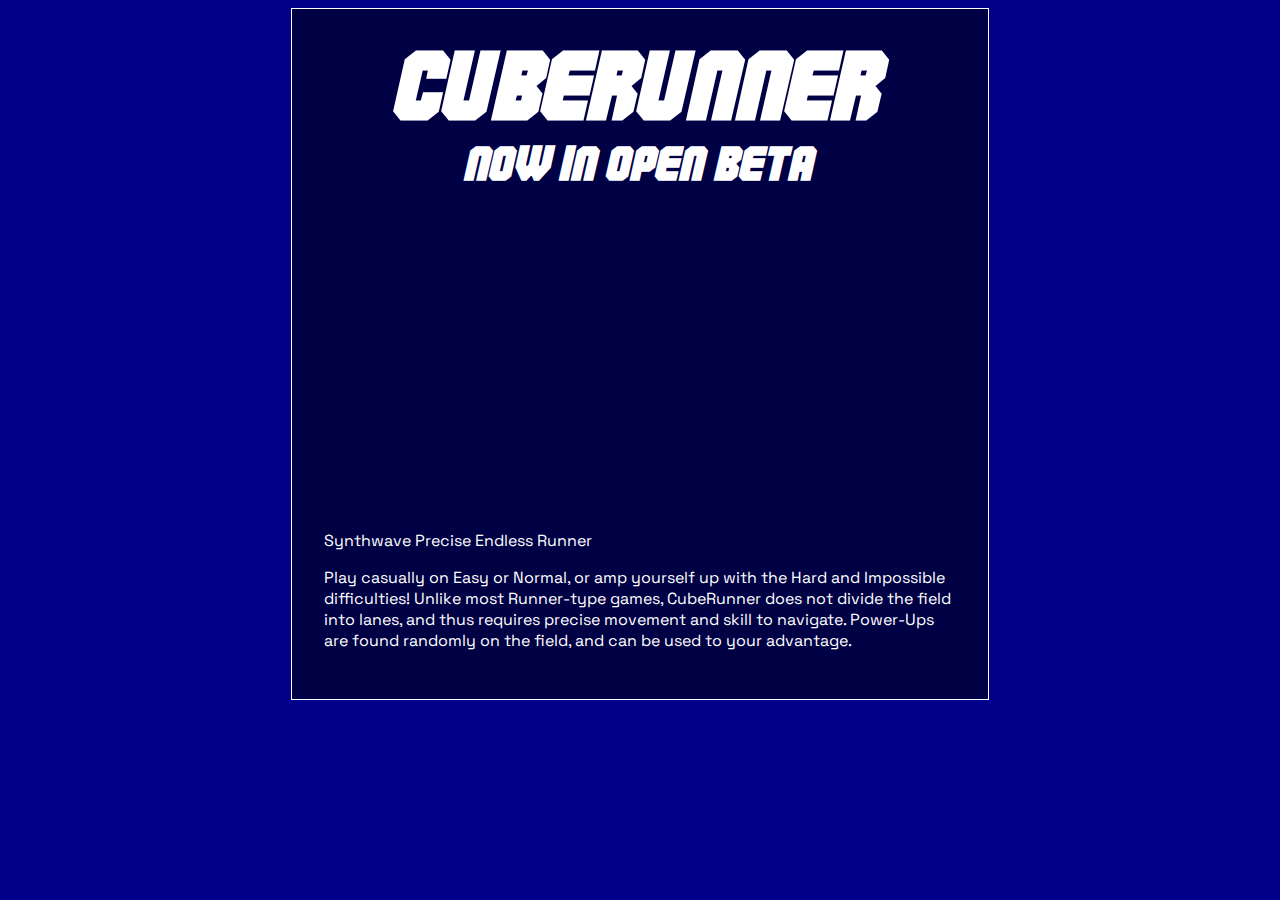
==== index.html @ 148da911 "Adding main page and some styling" ====
<!DOCTYPE html>
<html lang="en">
<head>
    <meta charset="UTF-8">
    <meta name="viewport" content="width=device-width, initial-scale=1.0">
    <link rel="preconnect" href="https://fonts.gstatic.com">
    <link href="https://fonts.googleapis.com/css2?family=Space+Grotesk&display=swap" rel="stylesheet">
    <link rel="stylesheet" href="style.css">
    <title>CubeRunner</title>
</head>
<body>
    <main>
        <h1 style="text-align: center;">CubeRunner</h1>
        <h2 style="text-align: center;">Now in Open Beta</h2>

        <!-- TODO: Add Nav Bar -->

        <!-- YouTube Trailer -->
        <iframe width="560" height="315" src="https://www.youtube-nocookie.com/embed/aUKHalSldb8" frameborder="0" allow="accelerometer; autoplay; clipboard-write; encrypted-media; gyroscope; picture-in-picture" allowfullscreen></iframe>

        <!-- Short Description -->
        <p>Synthwave Precise Endless Runner</p>

        <!-- Long Description -->
        <p>Play casually on Easy or Normal, or amp yourself up with the Hard and Impossible difficulties! Unlike most Runner-type games, CubeRunner does not divide the field into lanes, and thus requires precise movement and skill to navigate. Power-Ups are found randomly on the field, and can be used to your advantage.</p>
    
    <!-- TODO: Add download links -->

    </main>
</body>
</html>
---- style.css ----
@font-face {
    font-family: 'MyWebFont';
    src: url('fonts/commando.woff2') format('woff2'),
         url('fonts/commando.woff') format('woff'),
         url('fonts/commando.ttf') format('truetype');
}

body {
    background-color: darkblue;
    color: white;
    font-family: 'Space Grotesk', sans-serif;
}

main {
    padding: 2em;
    margin: auto;
    width: 50%;
    border: 0.1em white solid;
    background-color: rgba(0, 0, 0, 0.5);
}

h1, h2, h3, h4, h5, h6 {
    font-family: 'MyWebFont', sans-serif;
    margin-top: 0.1em;
    margin-bottom: 0.1em;
}

h1 {font-size: 6em;}
h2 {font-size: 3em;}
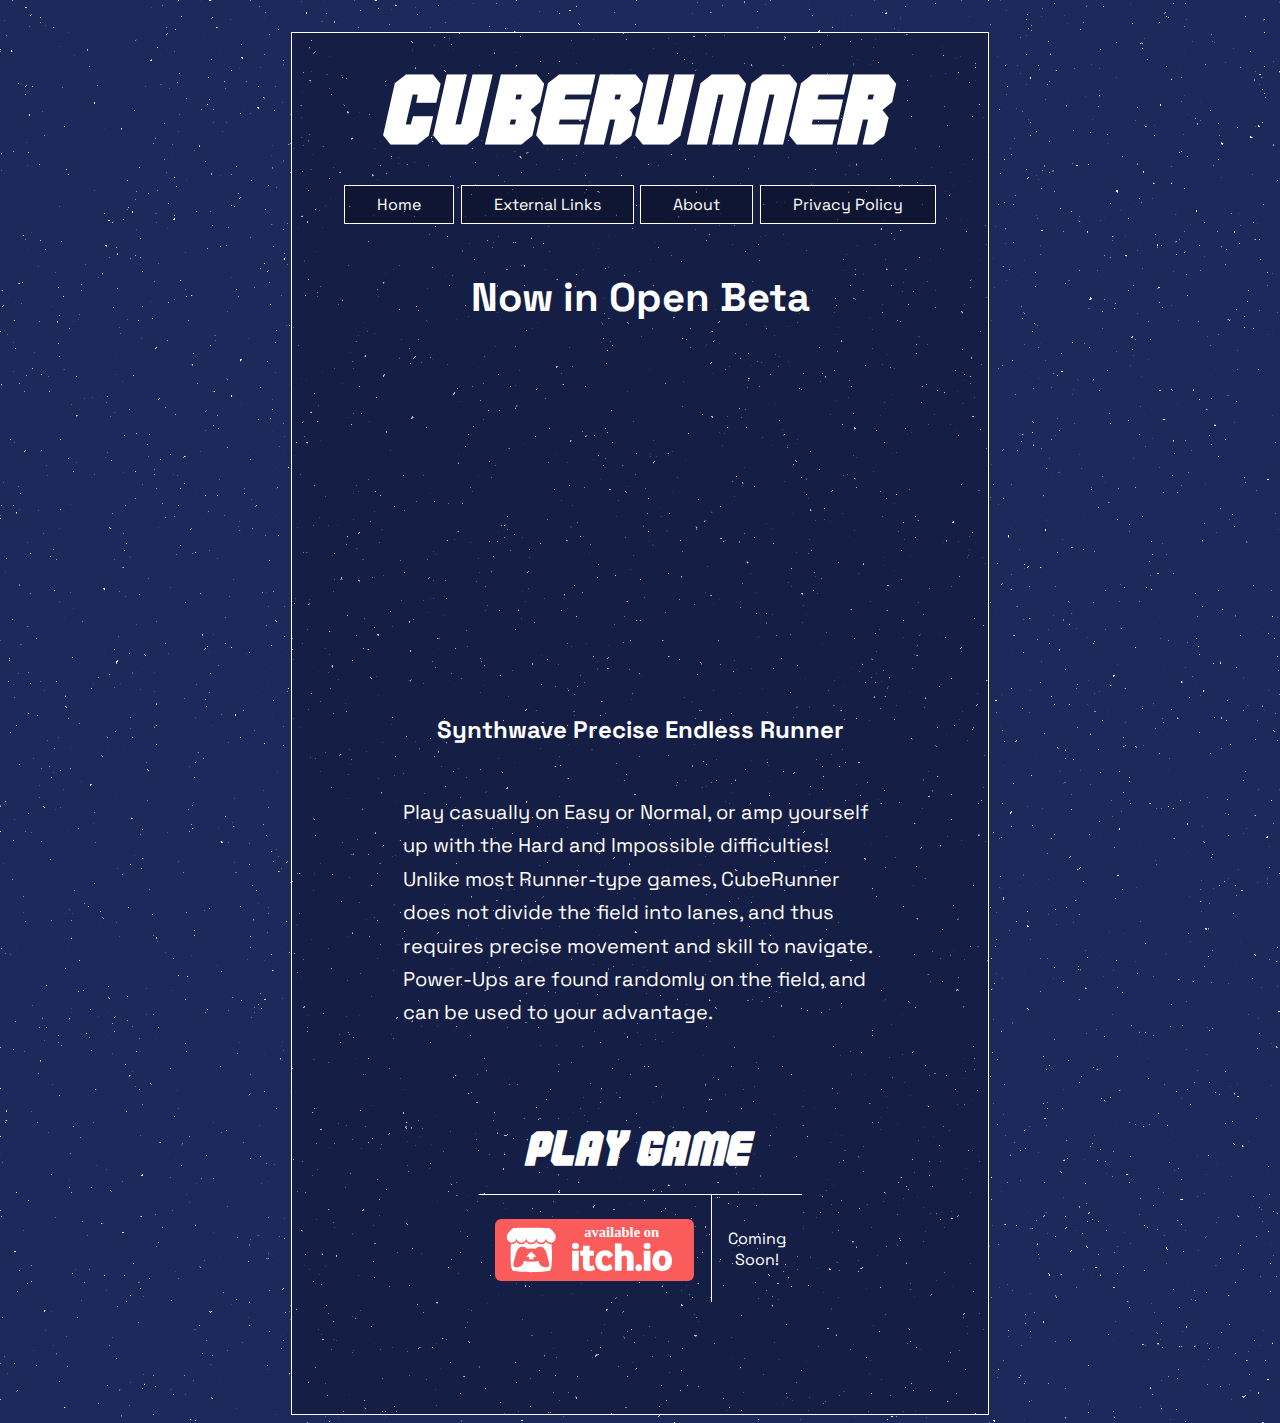
==== commit 3a5e08a4: "Merge pull request #1 from SlappyPotato/dev1" ====
--- a/index.html
+++ b/index.html
@@ -2,30 +2,72 @@
 <html lang="en">
 <head>
     <meta charset="UTF-8">
-    <meta name="viewport" content="width=device-width, initial-scale=1.0">
+    <meta name="viewport" content="width=device-width, initial-scale=1, shrink-to-fit=no">
+    <link rel="stylesheet" href="style.css">
+    <link rel="icon" href="favicon.ico">
+    <title>CubeRunner</title>
+
+    <!-- Google Fonts - Space Grotesk -->
     <link rel="preconnect" href="https://fonts.gstatic.com">
-    <link href="https://fonts.googleapis.com/css2?family=Space+Grotesk&display=swap" rel="stylesheet">
-    <link rel="stylesheet" href="style.css">
-    <title>CubeRunner</title>
+    <link href="https://fonts.googleapis.com/css2?family=Space+Grotesk:wght@400;700&display=swap" rel="stylesheet">
 </head>
 <body>
     <main>
         <h1 style="text-align: center;">CubeRunner</h1>
-        <h2 style="text-align: center;">Now in Open Beta</h2>
 
-        <!-- TODO: Add Nav Bar -->
+        <!-- Nav Bar -->
+        <nav class="navbar">
+            <ul>
+                <li class ="navbutton"><a href="#">Home</a></li>
+                <li class ="navbutton"><a href="links.html">External Links</a></li>
+                <li class ="navbutton"><a href="about.html">About</a></li>
+                <li class ="navbutton"><a href="privacy.html">Privacy Policy</a></li>
+            </ul>
+        </nav>
+        
+        <div class="smallspacer"></div>
+
+        <!-- Open Beta -->
+        <h3 style="text-align: center;">Now in Open Beta</h3>
 
         <!-- YouTube Trailer -->
-        <iframe width="560" height="315" src="https://www.youtube-nocookie.com/embed/aUKHalSldb8" frameborder="0" allow="accelerometer; autoplay; clipboard-write; encrypted-media; gyroscope; picture-in-picture" allowfullscreen></iframe>
+        <div class="ytembed">
+            <iframe width="560" height="315" src="https://www.youtube-nocookie.com/embed/aUKHalSldb8" frameborder="0" allow="accelerometer; autoplay; clipboard-write; encrypted-media; gyroscope; picture-in-picture" allowfullscreen></iframe>
+        </div>
+        
 
         <!-- Short Description -->
-        <p>Synthwave Precise Endless Runner</p>
+        <h5 style="text-align: center;padding-bottom: 2em;">Synthwave Precise Endless Runner</h5>
 
         <!-- Long Description -->
-        <p>Play casually on Easy or Normal, or amp yourself up with the Hard and Impossible difficulties! Unlike most Runner-type games, CubeRunner does not divide the field into lanes, and thus requires precise movement and skill to navigate. Power-Ups are found randomly on the field, and can be used to your advantage.</p>
-    
-    <!-- TODO: Add download links -->
+        <p class= "description">
+            Play casually on Easy or Normal, or amp yourself up with the Hard and Impossible difficulties!<br>
+            Unlike most Runner-type games, CubeRunner does not divide the field into lanes, and thus requires precise movement and skill to navigate.<br>
+            Power-Ups are found randomly on the field, and can be used to your advantage.
+        </p>
+        
+        <div class="spacer"></div>
 
+        <!-- Play Game Table -->
+        <table id="playgame">
+            <tr id="topcell">
+                <th colspan="2">
+                    <h2>Play Game</h2>
+                </th>
+            </tr>
+            <tr>
+                <td id="leftcell">
+                    <a href="https://poorgrammer.itch.io/cuberunner">
+                        <img class="badge" src="images/itch-badge.svg" alt="itch.io Page" />
+                    </a>
+                </td>
+                <td>
+                    <p>Coming Soon!</p>
+                </td>
+            </tr>
+        </table>
+
+        <div class="spacer"></div>
     </main>
 </body>
 </html>--- a/style.css
+++ b/style.css
@@ -1,29 +1,192 @@
+/* === === === === === === Scaling === === === === === === */
+
+/* Extra small devices (phones, 600px and down) */
+@media only screen and (max-width: 600px) {
+    body{font-size: 10%;}
+
+    :root {
+        --main-width: 85%;
+        --title-size: 25em;
+    }
+}
+
+/* Small devices (portrait tablets and large phones, 600px and up) */
+@media only screen and (min-width: 600px) {
+    body{font-size: 25%;}
+
+    :root {
+        --main-width: 80%;
+        --title-size: 20em;
+    }
+}
+
+/* Medium devices (landscape tablets, 768px and up) */
+@media only screen and (min-width: 768px) {
+    body{font-size: 50%;}
+
+    :root {
+        --main-width: 75%;
+        --title-size: 10em;
+    }
+}
+
+/* Large devices (laptops/desktops, 992px and up) */
+@media only screen and (min-width: 992px) {
+    body{font-size: 75%;}
+
+    :root {
+        --main-width: 60%;
+        --title-size: 8em;
+    }
+}
+
+/* Extra large devices (large laptops and desktops, 1200px and up) */
+@media only screen and (min-width: 1200px) {
+    body{font-size: 100%;}
+
+    :root {
+        --main-width: 50%;
+        --title-size: 6em;
+    }
+}
+
+/* === === === === === === Commando Font === === === === === === */
 @font-face {
-    font-family: 'MyWebFont';
+    font-family: 'commando';
     src: url('fonts/commando.woff2') format('woff2'),
          url('fonts/commando.woff') format('woff'),
          url('fonts/commando.ttf') format('truetype');
 }
 
+/* === === === === === === Generic === === === === === === */
+
 body {
-    background-color: darkblue;
+    background-image: url(images/bg.png);
     color: white;
     font-family: 'Space Grotesk', sans-serif;
 }
 
 main {
     padding: 2em;
-    margin: auto;
-    width: 50%;
+    margin: 2em auto auto auto;
+    width: var(--main-width);
     border: 0.1em white solid;
-    background-color: rgba(0, 0, 0, 0.5);
+    background-color: rgba(0, 0, 0, 0.25);
 }
 
-h1, h2, h3, h4, h5, h6 {
-    font-family: 'MyWebFont', sans-serif;
+h1, h2 {
+    font-family: 'commando', sans-serif;
+    letter-spacing: 0.02em;
     margin-top: 0.1em;
     margin-bottom: 0.1em;
 }
 
-h1 {font-size: 6em;}
-h2 {font-size: 3em;}+h1 {font-size: var(--title-size);}
+h2 {font-size: 3em;}
+
+
+h3, h4, h5, h6 {
+    font-family: 'Space Grotesk', sans-serif;
+    font-weight: bold;
+    margin-top: 0.1em;
+    margin-bottom: 0.1em;
+}
+
+h3 {font-size: 2.5em;}
+h4 {font-size: 2em;}
+h5 {font-size: 1.5em;}
+h6 {font-size: 1em;}
+
+a {
+    color: rgb(254, 63, 99);
+}
+
+.spacer {
+    margin: 5em;
+}
+
+.smallspacer {
+    margin: 2.5em;
+}
+
+p.description {
+    max-width: 75%;
+    margin: auto;
+    font-size: 1.25em;
+    line-height: 167.5%;
+}
+
+.ytembed {
+	position:relative;
+	padding-bottom:56.25%;
+	padding-top:30px;
+	height:0;
+	overflow:hidden;
+}
+
+.ytembed iframe, .ytembed object, .ytembed embed {
+	position:absolute;
+	left:12.5%;
+	width:75%;
+	height:75%;
+}
+
+/* === === === === === === Navbar === === === === === === */
+.navbar ul {
+    display: flex;
+    justify-content: center;
+    text-align: center;
+    list-style-type: none;
+    margin: 1em 0 1em;
+    padding: 0.5em 0 0.5em;
+}
+
+.navbutton {
+    display: flex;
+    border: 0.1em white solid;
+    background-color: rgba(0, 0, 0, 0.25);
+    padding: 0.5em 0 0.5em 0;
+    margin-left: 0.2em;
+    margin-right: 0.2em;
+}
+
+.navbutton a {
+    color: white;
+    text-decoration: none;
+    padding: 0 2em 0 2em;
+}
+
+/* === === === === === === Play Game Table === === === === === === */
+#playgame {
+    width: 50%;
+    text-align: center;
+    margin: auto;
+    border-collapse: collapse;
+}
+
+#playgame tr th, td{
+    padding: 1em;
+}
+
+.badge {
+    padding-top: 0.5em;
+    max-width: 12.5em;
+    height: auto;
+}
+
+#topcell {
+    border-bottom: 0.1em white solid;
+}
+
+#leftcell {
+    border-right: 0.1em white solid;
+}
+
+/* === === === === === === External Links === === === === === === */
+.links {
+    font-size: 1.5em;
+    list-style-type: none;
+    margin: 1em 0 1em 2.5em;
+    padding: 0.5em 0 0.5em 1em;
+    border-left: 0.1em white solid;
+}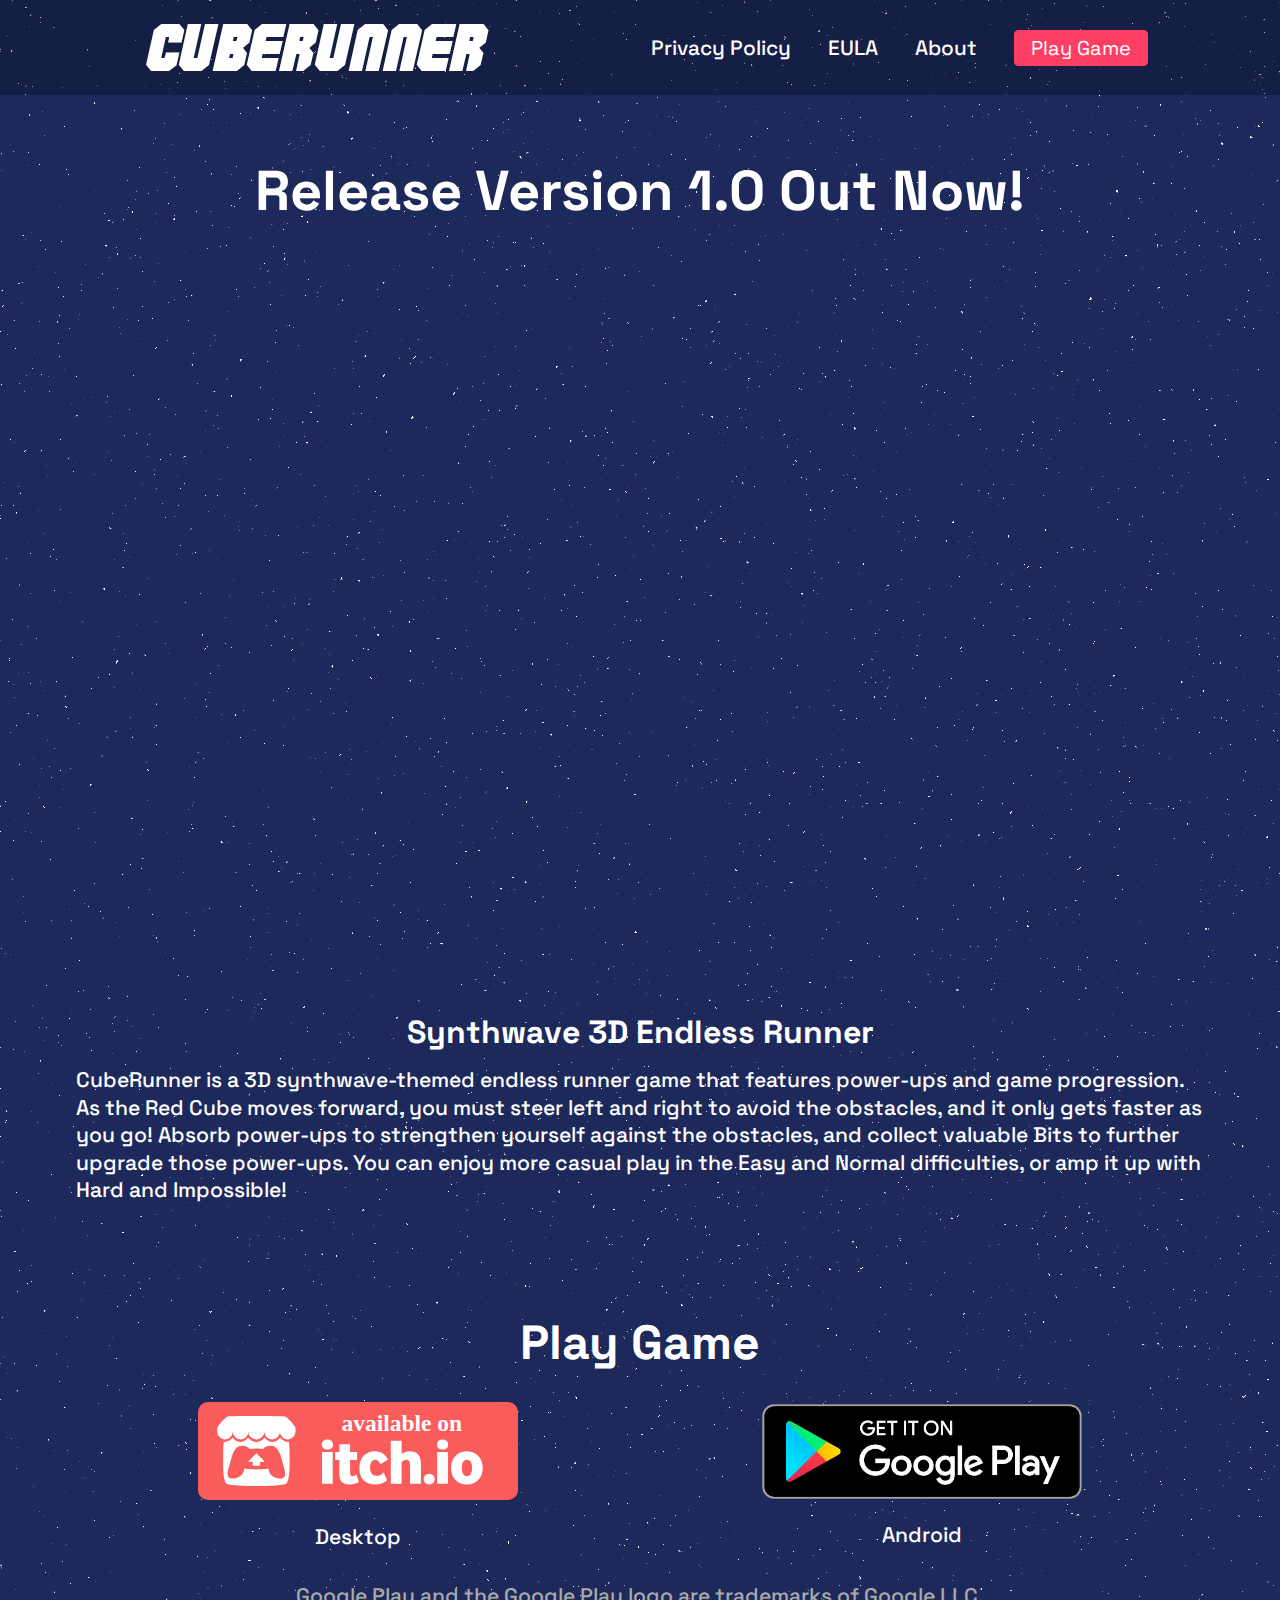
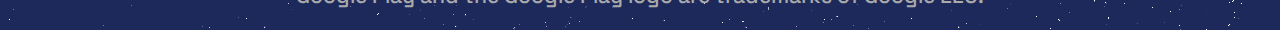
==== commit 7ff88546: "Added text to Homepage and About page" ====
--- a/index.html
+++ b/index.html
@@ -2,72 +2,14 @@
 <html lang="en">
 <head>
     <meta charset="UTF-8">
-    <meta name="viewport" content="width=device-width, initial-scale=1, shrink-to-fit=no">
-    <link rel="stylesheet" href="style.css">
-    <link rel="icon" href="favicon.ico">
-    <title>CubeRunner</title>
-
-    <!-- Google Fonts - Space Grotesk -->
-    <link rel="preconnect" href="https://fonts.gstatic.com">
-    <link href="https://fonts.googleapis.com/css2?family=Space+Grotesk:wght@400;700&display=swap" rel="stylesheet">
+    <meta http-equiv="X-UA-Compatible" content="IE=edge">
+    <meta name="viewport" content="width=device-width, initial-scale=1.0">
+    <meta http-equiv="refresh" content="0; URL=cuberunner/home.html" />
+    <title>Redirecting to CubeRunner</title>
 </head>
 <body>
-    <main>
-        <h1 style="text-align: center;">CubeRunner</h1>
-
-        <!-- Nav Bar -->
-        <nav class="navbar">
-            <ul>
-                <li class ="navbutton"><a href="#">Home</a></li>
-                <li class ="navbutton"><a href="links.html">External Links</a></li>
-                <li class ="navbutton"><a href="about.html">About</a></li>
-                <li class ="navbutton"><a href="privacy.html">Privacy Policy</a></li>
-            </ul>
-        </nav>
-        
-        <div class="smallspacer"></div>
-
-        <!-- Open Beta -->
-        <h3 style="text-align: center;">Now in Open Beta</h3>
-
-        <!-- YouTube Trailer -->
-        <div class="ytembed">
-            <iframe width="560" height="315" src="https://www.youtube-nocookie.com/embed/aUKHalSldb8" frameborder="0" allow="accelerometer; autoplay; clipboard-write; encrypted-media; gyroscope; picture-in-picture" allowfullscreen></iframe>
-        </div>
-        
-
-        <!-- Short Description -->
-        <h5 style="text-align: center;padding-bottom: 2em;">Synthwave Precise Endless Runner</h5>
-
-        <!-- Long Description -->
-        <p class= "description">
-            Play casually on Easy or Normal, or amp yourself up with the Hard and Impossible difficulties!<br>
-            Unlike most Runner-type games, CubeRunner does not divide the field into lanes, and thus requires precise movement and skill to navigate.<br>
-            Power-Ups are found randomly on the field, and can be used to your advantage.
-        </p>
-        
-        <div class="spacer"></div>
-
-        <!-- Play Game Table -->
-        <table id="playgame">
-            <tr id="topcell">
-                <th colspan="2">
-                    <h2>Play Game</h2>
-                </th>
-            </tr>
-            <tr>
-                <td id="leftcell">
-                    <a href="https://poorgrammer.itch.io/cuberunner">
-                        <img class="badge" src="images/itch-badge.svg" alt="itch.io Page" />
-                    </a>
-                </td>
-                <td>
-                    <p>Coming Soon!</p>
-                </td>
-            </tr>
-        </table>
-
-        <div class="spacer"></div>
-    </main>
+    <h1>Redirecting to CubeRunner Homepage</h1>
+    <p>This website has not been created yet, so you are being redirected to CubeRunner.</p>
+    <p>If you are not redirected, please <a href="cuberunner/home.html">click here</a>.</p>
 </body>
 </html>